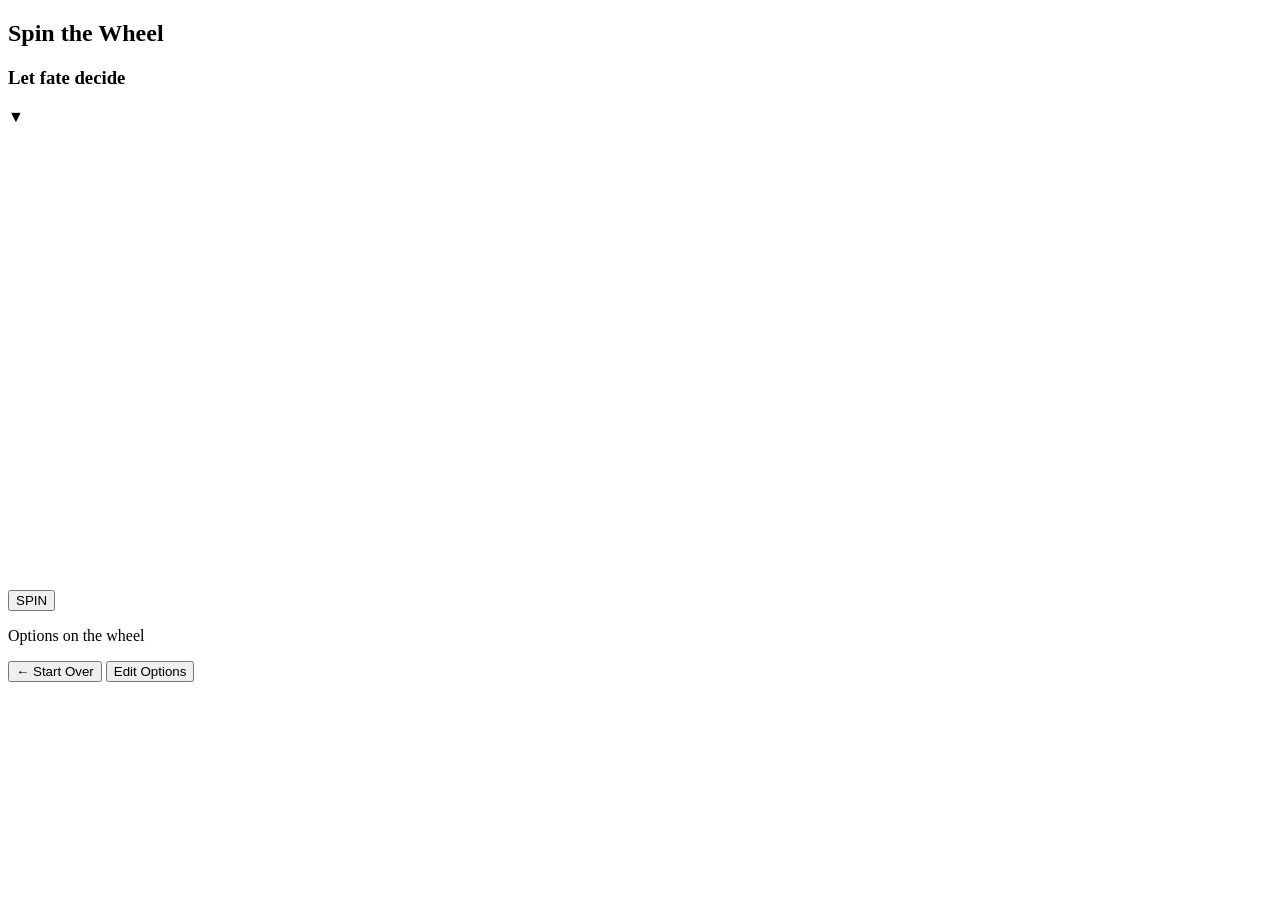
==== wheel.html @ 536a17e2 "first commit" ====
<!DOCTYPE html>
<html lang="en">

<head>
    <meta charset="UTF-8">
    <meta name="viewport" content="width=device-width, initial-scale=1.0">
    <title>Decision Wheel — Spin</title>
    <link rel="stylesheet" href="https://cdnjs.cloudflare.com/ajax/libs/font-awesome/6.5.0/css/all.min.css">
    <link rel="stylesheet" href="cs/wheel.css">
    <link rel="stylesheet" href="cs/global.css">
</head>

<body>
    <div class="bg-decoration"></div>

    <h2>Spin the Wheel</h2>
    <h3>Let fate decide</h3>

    <div class="page-layout">

        <div class="wheel-section">

            <div class="pointer">▼</div>

            <!-- Canvas wrapper so we can layer things on top of it -->
            <div class="canvas-wrapper">
                <canvas id="wheel" width="460" height="460"></canvas>

                <!-- Center circle overlay (decorative hub) -->
                <div class="wheel-hub"></div>
            </div>

        </div>

        <!-- RIGHT: Options panel -->
        <div class="right-panel">

            <!-- Spin button below the wheel -->
            <button class="spin-btn" id="spin-btn" onclick="spinWheel()">SPIN</button>

            <div id="js-result-card"></div>

            <div class="options-panel">

                <p class="panel-title">Options on the wheel</p>

                <!-- JS will populate this list dynamically from localStorage -->
                <ul id="options-list"></ul>

                <button class="back-btn" onclick="goBack(false)"> &larr; Start Over </button>
                <button class="back-btn" onclick="goBack(true)"> Edit Options </button>

            </div>
        </div>
    </div>

    <script src="JS/wheel.js"></script>

</body>

</html>
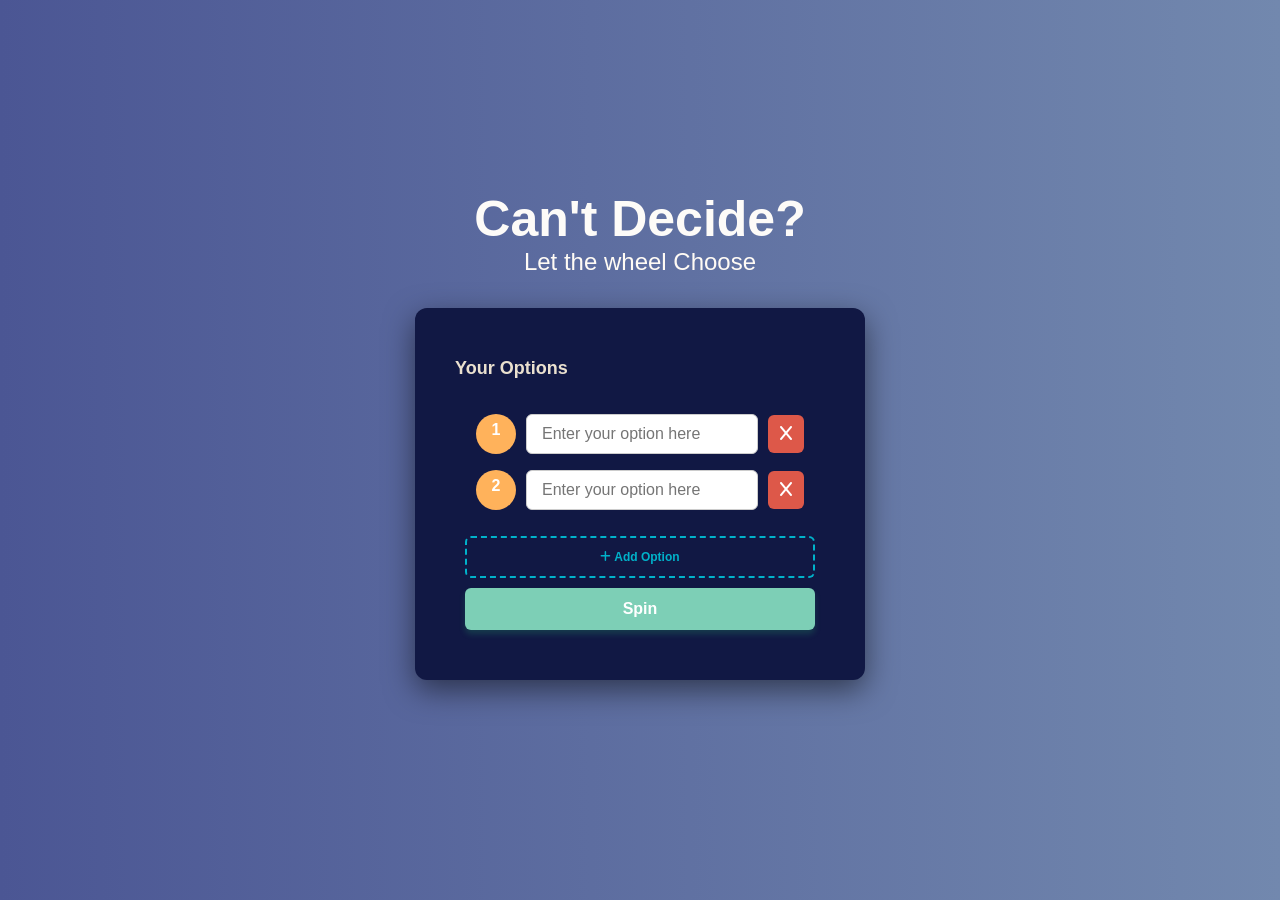
==== commit 6f7c8f81: "Icon added" ====
--- a/wheel.html
+++ b/wheel.html
@@ -5,6 +5,7 @@
     <meta charset="UTF-8">
     <meta name="viewport" content="width=device-width, initial-scale=1.0">
     <title>Decision Wheel — Spin</title>
+    <link rel="icon" href="data:image/svg+xml,<svg xmlns='http://www.w3.org/2000/svg' viewBox='0 0 100 100'><text y='.9em' font-size='90'>🎯</text></svg>">
     <link rel="stylesheet" href="https://cdnjs.cloudflare.com/ajax/libs/font-awesome/6.5.0/css/all.min.css">
     <link rel="stylesheet" href="cs/wheel.css">
     <link rel="stylesheet" href="cs/global.css">
@@ -58,4 +59,4 @@
 
 </body>
 
-</html>+</html>
--- a/cs/wheel.css
+++ b/cs/wheel.css
@@ -0,0 +1,226 @@
+/* PAGE LAYOUT; wheel left, options panel right */
+.page-layout {
+    display: flex;
+    gap: 100px;
+    align-items: flex-start;
+    width: 100%;
+    max-width: 960px;
+}
+
+.wheel-section {
+    display: flex;
+    flex-direction: column;
+    align-items: center;
+    gap: 20px;
+    flex-shrink: 0;
+}
+
+/* Pointer triangle — uses the same orange as .sr-no */
+.pointer {
+    font-size: 2.2rem;
+    color: #ffb25b;
+    line-height: 1;
+    filter: drop-shadow(0 2px 6px rgba(0, 0, 0, 0.4));
+    animation: pointerBounce 1.5s ease-in-out infinite;
+}
+
+@keyframes pointerBounce {
+
+    0%,
+    100% {
+        transform: translateY(0);
+    }
+
+    50% {
+        transform: translateY(5px);
+    }
+}
+
+/* Canvas wrapper: lets us overlay the middle mini circle */
+.canvas-wrapper {
+    position: relative;
+    width: 430px;
+    height: 430px;
+}
+
+#wheel {
+    width: 430px;
+    height: 430px;
+    border-radius: 215px;
+    display: block;
+    box-shadow: 0 10px 30px rgba(0, 0, 0, 0.5);
+}
+
+
+.wheel-hub {
+    position: absolute;
+    top: 50%;
+    left: 50%;
+    transform: translate(-50%, -50%);
+    width: 42px;
+    height: 42px;
+    border-radius: 50%;
+    background: #111844;
+    border: 3px solid #ffb25b;
+    z-index: 2;
+    box-shadow: 0 0 16px rgba(0, 0, 0, 0.4);
+}
+
+
+.right-panel {
+    display: flex;
+    flex-direction: column;
+    gap: 20px;
+    width: 400px;
+    margin-top: 80px;
+}
+
+.spin-btn {
+    width: 100%;
+    padding: 12px;
+    font-weight: bold;
+}
+
+.spin-btn:disabled {
+    background-color: #5a9e8a;
+    opacity: 0.6;
+    cursor: not-allowed;
+    transform: none;
+}
+
+.options-panel {
+    background: #111844;
+    padding: 40px;
+    border-radius: 12px;
+    box-shadow: 0 10px 30px rgba(0, 0, 0, 0.5);
+    flex: 1;
+    display: flex;
+    flex-direction: column;
+    gap: 12px;
+    min-width: 240px;
+}
+
+.panel-title {
+    font-weight: 600;
+    font-size: 18px;
+    color: #eae0cf;
+}
+
+/* ----- Options list ----- */
+#options-list {
+    list-style: none;
+    display: flex;
+    flex-direction: column;
+    gap: 10px;
+}
+
+#options-list li {
+    display: flex;
+    align-items: center;
+    gap: 10px;
+    padding: 10px 14px;
+    border-radius: 6px;
+    background: rgba(255, 255, 255, 0.05);
+    border: 1px solid rgba(255, 255, 255, 0.08);
+    color: #eae0cf;
+    font-size: 15px;
+    animation: slideDown 0.3s ease;
+}
+
+#options-list li .color-dot {
+    width: 12px;
+    height: 12px;
+    border-radius: 50%;
+    flex-shrink: 0;
+}
+
+@keyframes slideDown {
+    from {
+        opacity: 0;
+        transform: translateY(-10px);
+    }
+
+    to {
+        opacity: 1;
+        transform: translateY(0);
+    }
+}
+
+/* Back button */
+.back-btn {
+    background: transparent;
+    border: 2px dashed rgba(255, 255, 255, 0.2);
+    color: rgba(255, 255, 255, 0.4);
+    font-size: 13px;
+    padding: 10px;
+    border-radius: 6px;
+    cursor: pointer;
+    transition: all 0.4s ease;
+    font-family: 'Segoe UI', Tahoma, Geneva, Verdana, sans-serif;
+    margin-top: auto;
+}
+
+.back-btn:hover {
+    border-color: rgba(255, 255, 255, 0.5);
+    color: rgba(255, 255, 255, 0.7);
+}
+
+
+#js-result-card {
+    display: none;
+    background: #111844;
+    border-radius: 12px;
+    box-shadow: 0 10px 30px rgba(0, 0, 0, 0.5);
+    padding: 48px 56px;
+    text-align: center;
+    flex-direction: column;
+    align-items: center;
+    gap: 16px;
+    border: 2px solid #ffb25b;
+}
+
+.result-label {
+    font-size: 0.85rem;
+    letter-spacing: 0.12em;
+    text-transform: uppercase;
+    color: #eae0cf;
+    opacity: 0.7;
+}
+
+.result-text {
+    font-size: 2.8rem;
+    font-weight: 700;
+    color: #ffb25b;
+}
+
+/* RESPONSIVENESS */
+
+@media (max-width: 780px) {
+    .page-layout {
+        flex-direction: column;
+        align-items: center;
+    }
+
+    .canvas-wrapper,
+    #wheel {
+        width: 320px;
+        height: 320px;
+    }
+
+    .options-panel {
+        width: 100%;
+    }
+
+    h2 {
+        font-size: 2rem;
+    }
+
+    .result-card {
+        padding: 36px 28px;
+        margin: 20px;
+    }
+
+    .result-text {
+        font-size: 2rem;
+    }
+}
--- a/cs/global.css
+++ b/cs/global.css
@@ -0,0 +1,49 @@
+* {
+    box-sizing: border-box;
+    margin: 0;
+    padding: 0;
+}
+
+body {
+    font-family: 'Segoe UI', Tahoma, Geneva, Verdana, sans-serif;
+    background-image: linear-gradient(to right, #4b5694, #7288ae);
+    /* The Magic: Centering everything perfectly on the screen */
+    display: flex;
+    flex-direction: column;
+    justify-content: center;
+    align-items: center;
+    min-height: 100vh;
+    /* Ensures it takes up full screen height */
+    padding: 30px 20px 60px;
+}
+
+h2 {
+    font-size: 50px;
+    margin-bottom: 0px;
+    text-align: center;
+    color: #fdfbf8;
+}
+
+h3 {
+    font-size: 1.5rem;
+    font-weight: 400;
+    margin-bottom: 2rem;
+    text-align: center;
+    color: #fffbf5;
+}
+
+.spin-btn {
+    background-color: #7dcfb6;
+    color: white;
+    box-shadow: 0 4px 6px rgba(46, 204, 113, 0.2);
+    border-radius: 6px;
+    cursor: pointer;
+    border: none;
+    font-size: 16px;
+    transition: all 0.4s ease;
+}
+
+.spin-btn:hover {
+    background-color: #99e2cc;
+    transform: translateY(-1px);
+}
